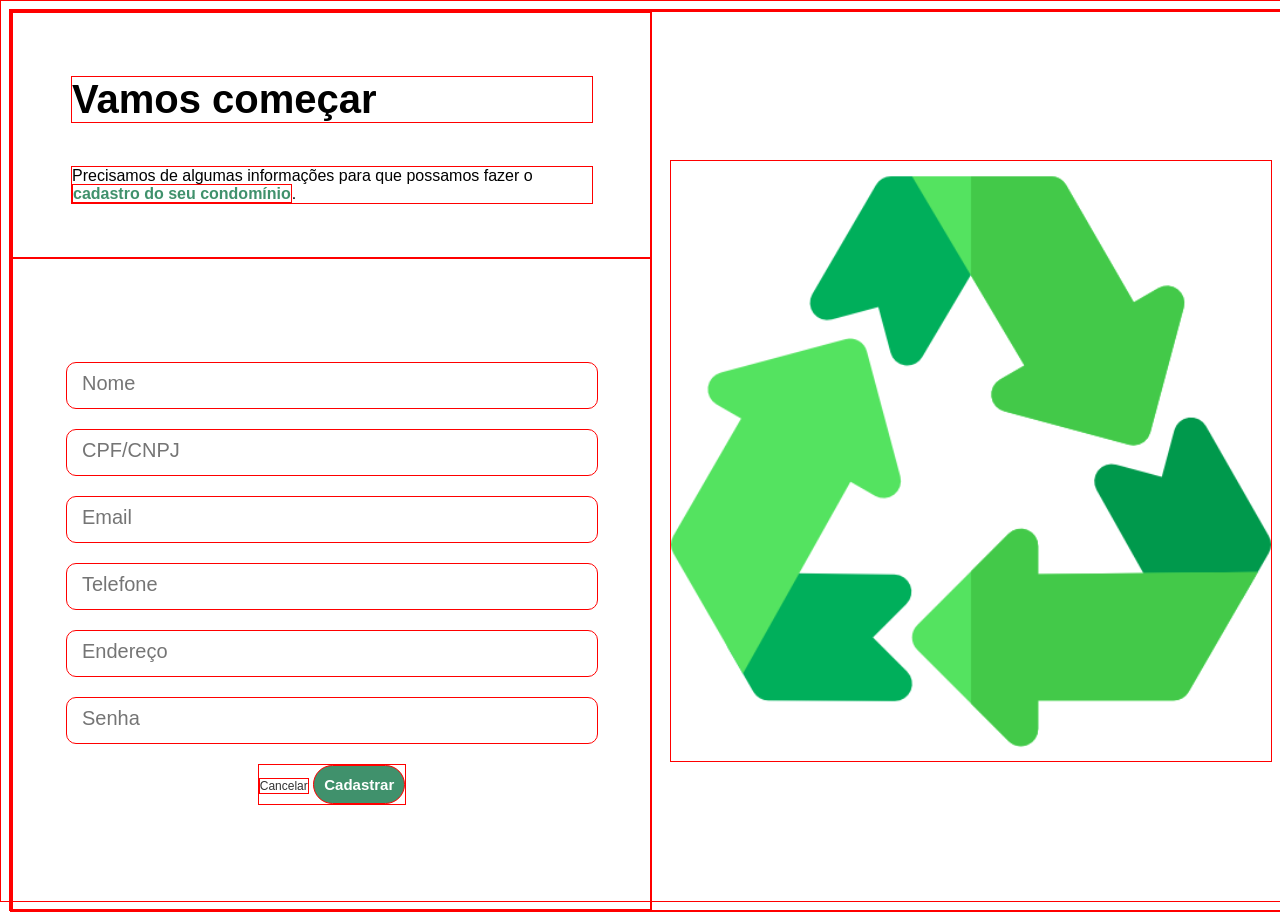
==== cadastrarCondiminio.html @ fe973d86 "att" ====
<!DOCTYPE html>
<html lang="en">

<head>
    <meta charset="UTF-8">
    <meta name="viewport" content="width=device-width, initial-scale=1.0">
    <link rel="stylesheet" href="css/cadastrar.css">
    <title>Cadastrar Condomínios</title>
</head>

<body>

    <div class="container">

        <div class="esquerda">

            <div class="esquerda-cima">
                <h1 id="titulo-cadastro">Vamos começar</h1>
                <p class="texto-cadastro">Precisamos de algumas informações para que possamos fazer o <strong>cadastro do seu condomínio</strong>.</p>
            </div>

            <div class="esquerda-baixo">

                <input placeholder="Nome" id="inptNomeCond"></label>
                <input placeholder="CPF/CNPJ" id="inptCNPJCond"></label>
                <input placeholder="Email" id="inptEmailCond"></label>
                <input placeholder="Telefone" id="inptPhoneCond"></label>
                <input placeholder="Endereço" id="inptEnderecoCond"></label>
                <input placeholder="Senha" id="inptSenhaCond"></label>
                
                <div>
                    <a class="link-cancelar" href="index.html">Cancelar</a>
                    <button id="botao-cadastrar" onclick="Cadastrar()">Cadastrar</button>
                </div>

            </div>
        </div>

        <div id="div-imagem-cadastro">
            <img id="imagem-cadastro" src="img/fundoCabecalho.png" alt="">
        </div>

    </div>

    <script src="script.js"></script>
</body>

</html>
---- css/cadastrar.css ----
*{
    border: 1px solid red;
}

html{
    height: 100%;
    width: 100%;
}

body{
    height: 100%;
    width: 100%;   
    font-family: 'Roboto', sans-serif;
}

.container{
    height: 100%;
    width: 100%;
    display: flex;
}

.esquerda{
    display: flex;
    flex-direction: column;
    justify-content: center;
    align-items: flex-start;
    text-align: center;
    width: 50%;
}

.esquerda-cima{
    display: flex;
    flex-direction: column;
    align-items: center;
    justify-content: center;
    text-align: start;
    width: 100%;
    height: 30%;
}

#titulo-cadastro{
    font-size: 40px;
    width: 520px;
}

.texto-cadastro{
    width: 520px;
}

.esquerda-baixo{
    gap: 20px;
    width: 100%;
    height: 80%;
    display: flex;
    flex-direction: column;
    justify-content: center;
    align-items: center;
}

.link-cancelar{
    text-decoration: none;
    color: rgb(51, 51, 51);
    font-size: 12px;
}

#botao-cadastrar{
    padding: 10px;
    border-radius:40px;
    font-size: 15px;
    background-color:#40916c;
    color: white;
    font-weight: bold;
    cursor: pointer;
}

#botao-cadastrar:hover{
    opacity: 80%;
}

input{
    width: 500px;
    padding: 15px;
    border-radius: 10px;
}

input::placeholder{
    font-size:20px;
}

#div-imagem-cadastro{
    display: flex;
    align-items: center;
    justify-content: center;
    width: 50%;
}

#imagem-cadastro{
    width: 600px;
}

strong{
    color: #40916c;
}
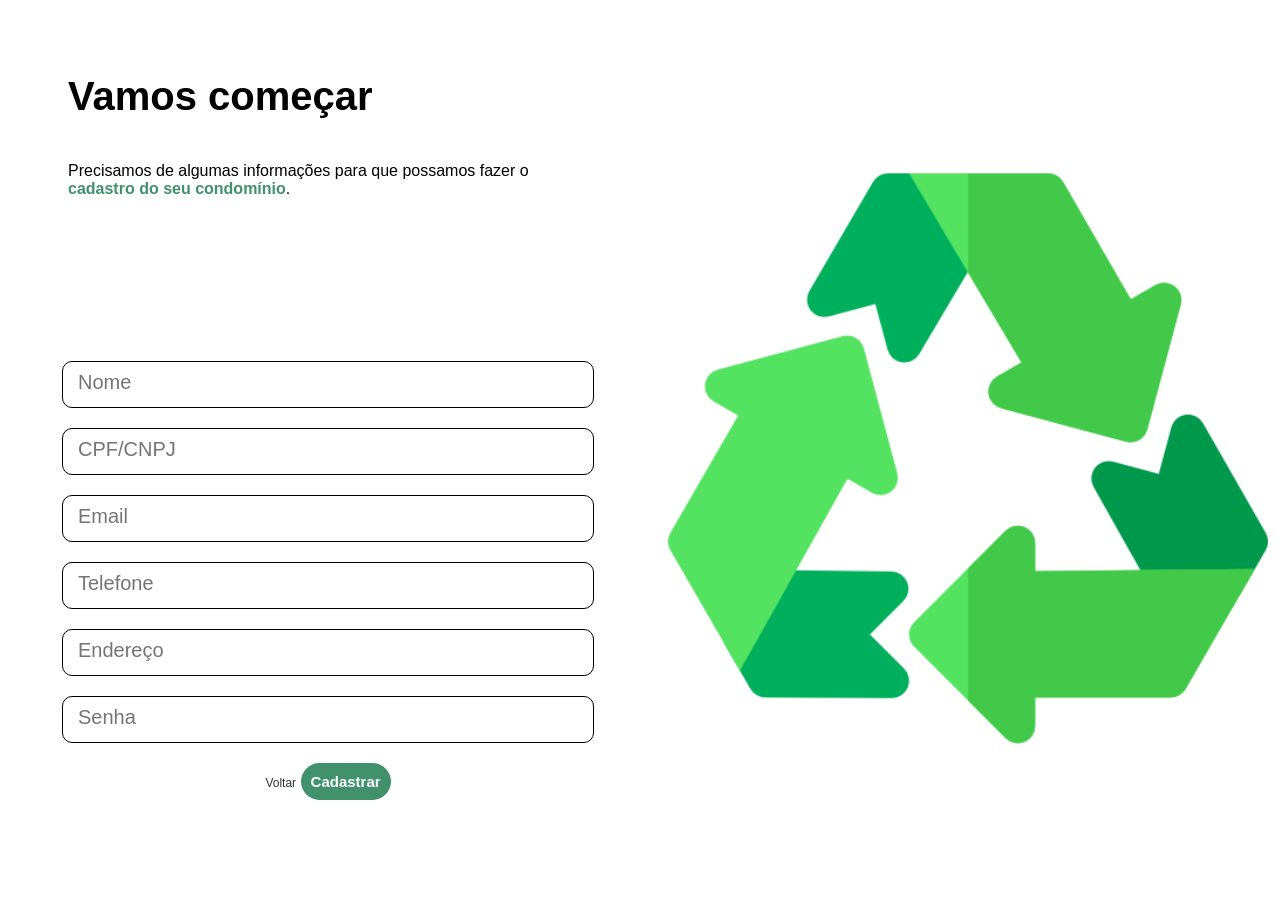
==== commit a5f59ace: "att" ====
--- a/cadastrarCondiminio.html
+++ b/cadastrarCondiminio.html
@@ -29,7 +29,7 @@
                 <input placeholder="Senha" id="inptSenhaCond"></label>
                 
                 <div>
-                    <a class="link-cancelar" href="index.html">Cancelar</a>
+                    <a class="link-cancelar" href="planos.html">Voltar</a>
                     <button id="botao-cadastrar" onclick="Cadastrar()">Cadastrar</button>
                 </div>
 
--- a/css/cadastrar.css
+++ b/css/cadastrar.css
@@ -1,6 +1,6 @@
-*{
+/* *{
     border: 1px solid red;
-}
+} */
 
 html{
     height: 100%;
@@ -71,6 +71,7 @@
     color: white;
     font-weight: bold;
     cursor: pointer;
+    border:0px solid;
 }
 
 #botao-cadastrar:hover{
@@ -78,6 +79,7 @@
 }
 
 input{
+    border: 0.9px solid;
     width: 500px;
     padding: 15px;
     border-radius: 10px;
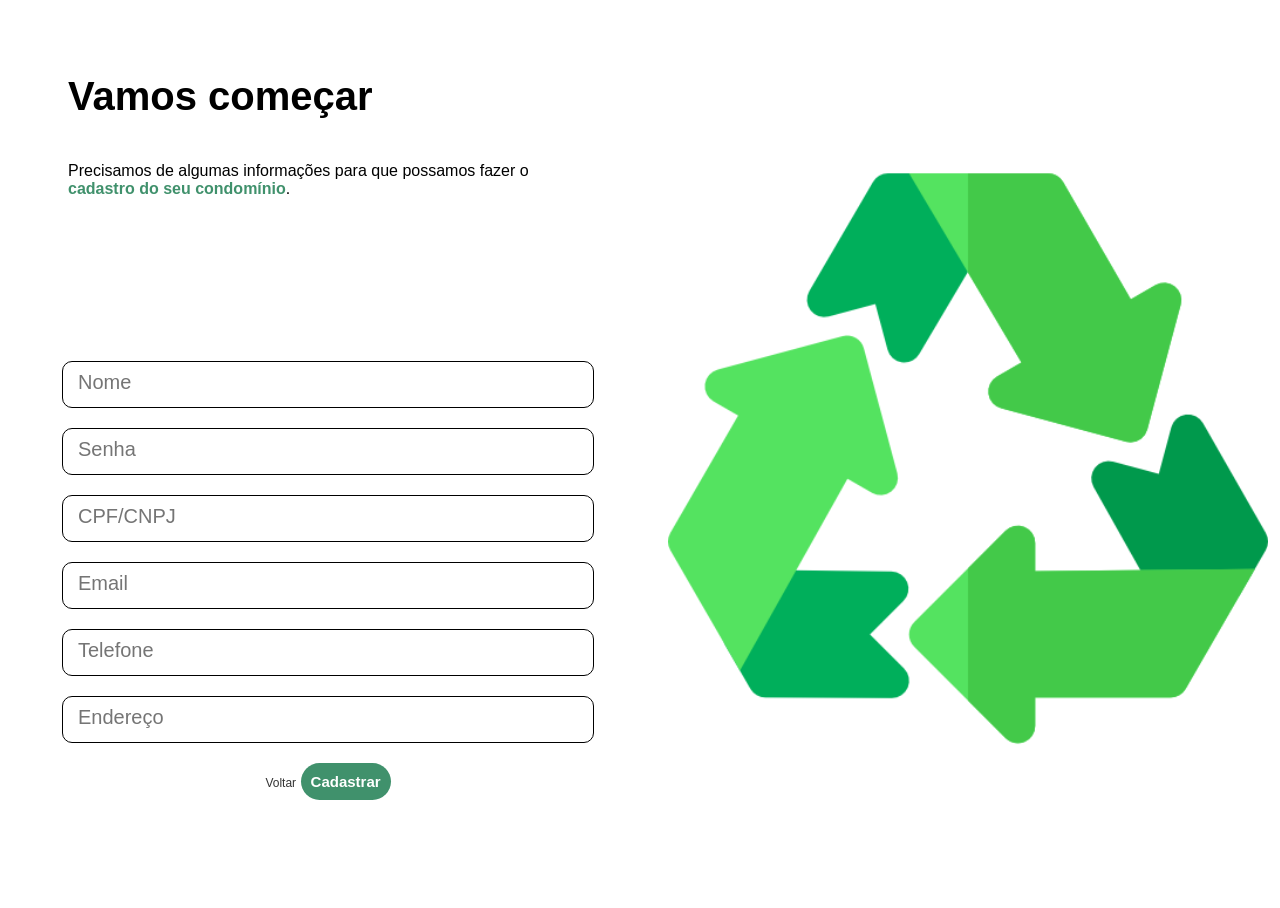
==== commit 00dc9e33: "att" ====
--- a/cadastrarCondiminio.html
+++ b/cadastrarCondiminio.html
@@ -22,12 +22,11 @@
             <div class="esquerda-baixo">
 
                 <input placeholder="Nome" id="inptNomeCond"></label>
+                <input placeholder="Senha" type="password" id="inptSenhaCond"></label>
                 <input placeholder="CPF/CNPJ" id="inptCNPJCond"></label>
                 <input placeholder="Email" id="inptEmailCond"></label>
                 <input placeholder="Telefone" id="inptPhoneCond"></label>
                 <input placeholder="Endereço" id="inptEnderecoCond"></label>
-                <input placeholder="Senha" id="inptSenhaCond"></label>
-                
                 <div>
                     <a class="link-cancelar" href="planos.html">Voltar</a>
                     <button id="botao-cadastrar" onclick="Cadastrar()">Cadastrar</button>
